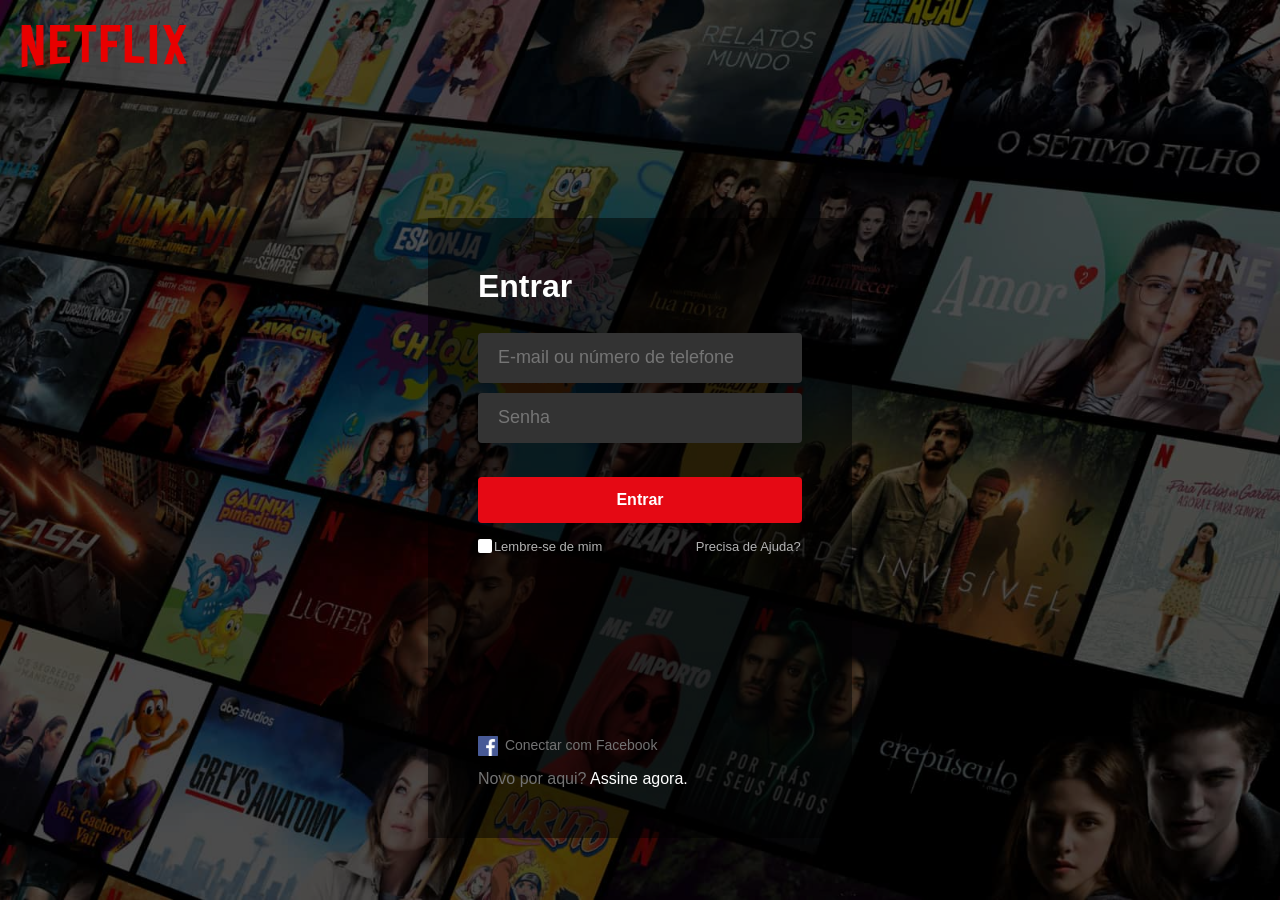
==== index.html @ 1db8c3ef "first commit" ====
<!DOCTYPE html>
<html lang="pt-BR">
	<head>
		<meta charset="UTF-8" />
		<meta http-equiv="X-UA-Compatible" content="IE=edge" />
		<meta name="viewport" content="width=device-width, initial-scale=1.0" />
		<title>Netflix</title>
		<link rel="stylesheet" href="style.css" />
		<link rel="icon" href="images/iconenetflix.png" alt="Icone da NetFlix" />
		<meta name="author" content="Matheus Campos,Dayson Portela" />
		<meta name="description" content="site de series e filmes" />
	</head>

	<body>
		<div class="structure">
			<div class="mask"></div>
			<div class="logo">
				<a href="https://www.netflix.com/br/"
					><img src="images/logonet.png" alt="logo da Netflix"
				/></a>
			</div>

			<form id="form-user" class="form-login">
				<div class="back-form">
					<h1>Entrar</h1>
					<input
						class="box0"
						type="phone"
						type="email"
						name="email"
						placeholder="E-mail ou número de telefone"
					/>
					<input
						class="box0"
						type="password"
						name="password"
						placeholder="Senha"
						minlength="6"
					/>
					<button type="submit">Entrar</button>

					<div class="lembre">
						<div class="remember">
							<p>
								<label class="check"
									>Lembre-se de mim
									<input class="box1" type="checkbox" name="Lembre-se de mim" />
									<span class="checkbox1"></span>
									<a href="https://www.netflix.com/br/LoginHelp"
										>Precisa de Ajuda?</a
									>
								</label>
							</p>
						</div>
					</div>

					<div class="facecontainer">
						<div class="face">
							<img src="images/face.png" alt="Conectar com Facebook" />
							<a
								href="https://web.facebook.com/login.php?skip_api_login=1&api_key=163114453728333&kid_directed_site=0&app_id=163114453728333&signed_next=1&next=https%3A%2F%2Fwww.facebook.com%2Fv2.9%2Fdialog%2Foauth%3Fapp_id%3D163114453728333%26cbt%3D1614429401185%26channel_url%3Dhttps%253A%252F%252Fstaticxx.facebook.com%252Fx%252Fconnect%252Fxd_arbiter%252F%253Fversion%253D46%2523cb%253Df12f362dccbc6d8%2526domain%253Dwww.netflix.com%2526origin%253Dhttps%25253A%25252F%25252Fwww.netflix.com%25252Ff308e2d8c614838%2526relation%253Dopener%26client_id%3D163114453728333%26display%3Dpopup%26domain%3Dwww.netflix.com%26e2e%3D%257B%257D%26fallback_redirect_uri%3Dhttps%253A%252F%252Fwww.netflix.com%252Fbr%252Flogin%26locale%3Dpt_BR%26logger_id%3Dff533e41480b44%26origin%3D1%26redirect_uri%3Dhttps%253A%252F%252Fstaticxx.facebook.com%252Fx%252Fconnect%252Fxd_arbiter%252F%253Fversion%253D46%2523cb%253Df2b11df1a6bffb8%2526domain%253Dwww.netflix.com%2526origin%253Dhttps%25253A%25252F%25252Fwww.netflix.com%25252Ff308e2d8c614838%2526relation%253Dopener%2526frame%253Df14653c837fdfbc%26response_type%3Dtoken%252Csigned_request%252Cgraph_domain%26sdk%3Djoey%26version%3Dv2.9%26ret%3Dlogin%26fbapp_pres%3D0%26tp%3Dunspecified&cancel_url=https%3A%2F%2Fstaticxx.facebook.com%2Fx%2Fconnect%2Fxd_arbiter%2F%3Fversion%3D46%23cb%3Df2b11df1a6bffb8%26domain%3Dwww.netflix.com%26origin%3Dhttps%253A%252F%252Fwww.netflix.com%252Ff308e2d8c614838%26relation%3Dopener%26frame%3Df14653c837fdfbc%26error%3Daccess_denied%26error_code%3D200%26error_description%3DPermissions%2Berror%26error_reason%3Duser_denied&display=popup&locale=pt_BR&pl_dbl=0&_rdc=1&_rdr"
							>
								Conectar com Facebook</a
							>
						</div>
					</div>

					<div class="novo">
						<p>
							Novo por aqui?
							<a href="https://www.netflix.com/br/" target="">Assine agora.</a>
						</p>
					</div>
				</div>
			</form>
		</div>

		<script src="src/Models/User.js"></script>
		<script src="src/Controllers/UserController.js"></script>
		<script src="index.js"></script>
	</body>
</html>
---- style.css ----
* {
  margin: 0;
  padding: 0;
}

:root {
  --color-destaque: #e50914;
  --color-letras: #ffff;
  --color-background: #8c8c8c;
  --color-backback: #000;
  --color-backform: #333;
  --color-backform1: rgb(0, 0, 0, 0.6);
  --color-backform2: rgb(0, 0, 0, 0.5);
  --color-subtext: #b3b3b3;
  --color-logotext: #737373;
}

body,
head {
  /* essas tags tera esse tipo de fonte */
  font-family: "Netflix Sans", "Helvetica Neue", Helvetica, Arial, Sans-serif;
}

h1 {
  /* as fontes de titulos, tamanhos */
  font-size: 32px;
}

input,
button {
  outline: none;
}

.mask {
  height: 100%;
  width: 100%;
  position: absolute;
  background: var(--color-backform1);
}

.logo img {
  position: absolute;
  height: 45px;
  width: 167px;
  vertical-align: middle;
  margin-top: 25px;
  margin-left: 20px;
}

.structure {
  position: relative;
  grid-template-areas: "form-user";
  display: grid;
  background: url(images/backnet.jpg) no-repeat center;
  background-size: cover;
  height: 100vh;
}

.structure .form-user {
  grid-area: form-user;
  display: grid;
  grid-template-columns: repeat(2, 1fr);

  height: 100vh; /* ter a altura 100% da pagina */
}

#form-user {
  position: relative;
  display: flex;
  flex-direction: column; /* para deixar na mesma coluna */
  justify-content: center;
  align-items: center;
}

#form-user h1 {
  color: var(--color-letras);
  font-size: 32px;
  margin-right: 230px;
  margin-bottom: 28px;
}

.form-login .box0 {
  border: none;
  font-size: 18px;
  border-radius: 4px;
  height: 30px;
  color: var(--color-letras);
  background: var(--color-backform);
  padding: 10px 20px;
  margin-bottom: 10px;
}

.check {
  display: block;
  position: relative;
  padding-left: 16px;
  margin-bottom: 12px;
}

.check input {
  position: absolute;
  opacity: 0;
}

.checkbox1 {
  left: 0;
  top: 0;
  width: 14px;
  height: 14px;
  border-radius: 2px;
  border: none;
  background: var(--color-letras);
  position: absolute;
  cursor: pointer;
}

.check input:checked ~ .checkbox1 {
  background-color: var(--color-logotext);
}

.check .checkbox1:after {
  top: 0px;
  left: 4px;
  width: 3px;
  height: 8px;
  border: solid var(--color-backback);
  border-width: 0 3px 3px 0; /* sentido horario primeiro em cima e assim vai, como um relogio */
  -webkit-transform: rotate(45deg);
  -ms-transform: rotate(45deg);
  transform: rotate(45deg);
}
.checkbox1::after {
  content: "";
  position: absolute;
  display: none;
}

.check input:checked ~ .checkbox1::after {
  display: block;
}

.form-login .error {
  border: 2px solid red;
}

.form-login .success {
  border: 2px solid rgb(6, 216, 118);
}

#form-user button {
  font-size: 16px;
  border-radius: 4px;
  padding: 14px 20px;
  font-weight: 700; /* O peso da Fonte */
  cursor: pointer;
  background-color: var(--color-destaque);
  border: none;
  margin: 24px 0 12px;
  color: var(--color-letras);
}

.lembre p {
  color: var(--color-subtext);
  font-size: 13px;
  padding-top: 4px;
}
.lembre a {
  margin-left: 90px;
  text-decoration: none;
  color: var(--color-subtext);
  font-size: 13px;
  padding-top: 4px;
}

.form-login .face {
  margin-top: 20px;
}
.facecontainer {
  margin-top: 150px;
}

.facecontainer img {
  cursor: pointer;
  margin-right: 10px;
  height: 20px;
  width: 20px;
  position: absolute;
}

.facecontainer a {
  color: var(--color-logotext);
  text-decoration: none;
  font-size: 14px;
  margin-left: 27px;
}

.novo {
  margin-top: 16px;
}
.novo p {
  color: var(--color-logotext);
}

.novo a {
  color: var(--color-letras);
  text-decoration: none;
}

.back-form {
  margin-top: 30px;
  background: var(--color-backform2);
  padding: 50px 50px 50px;
  display: flex;
  flex-direction: column;
  justify-content: center;
}

@media (max-width: 700px) {
}

@media (max-width: 500px) {
  .back-form {
    margin-top: 30px;
    background: none;
    padding: 0px;
  }

  .logo img {
    width: 120px;
    height: 40px;
  }

  .facecontainer {
    margin-top: 0px;
  }
}
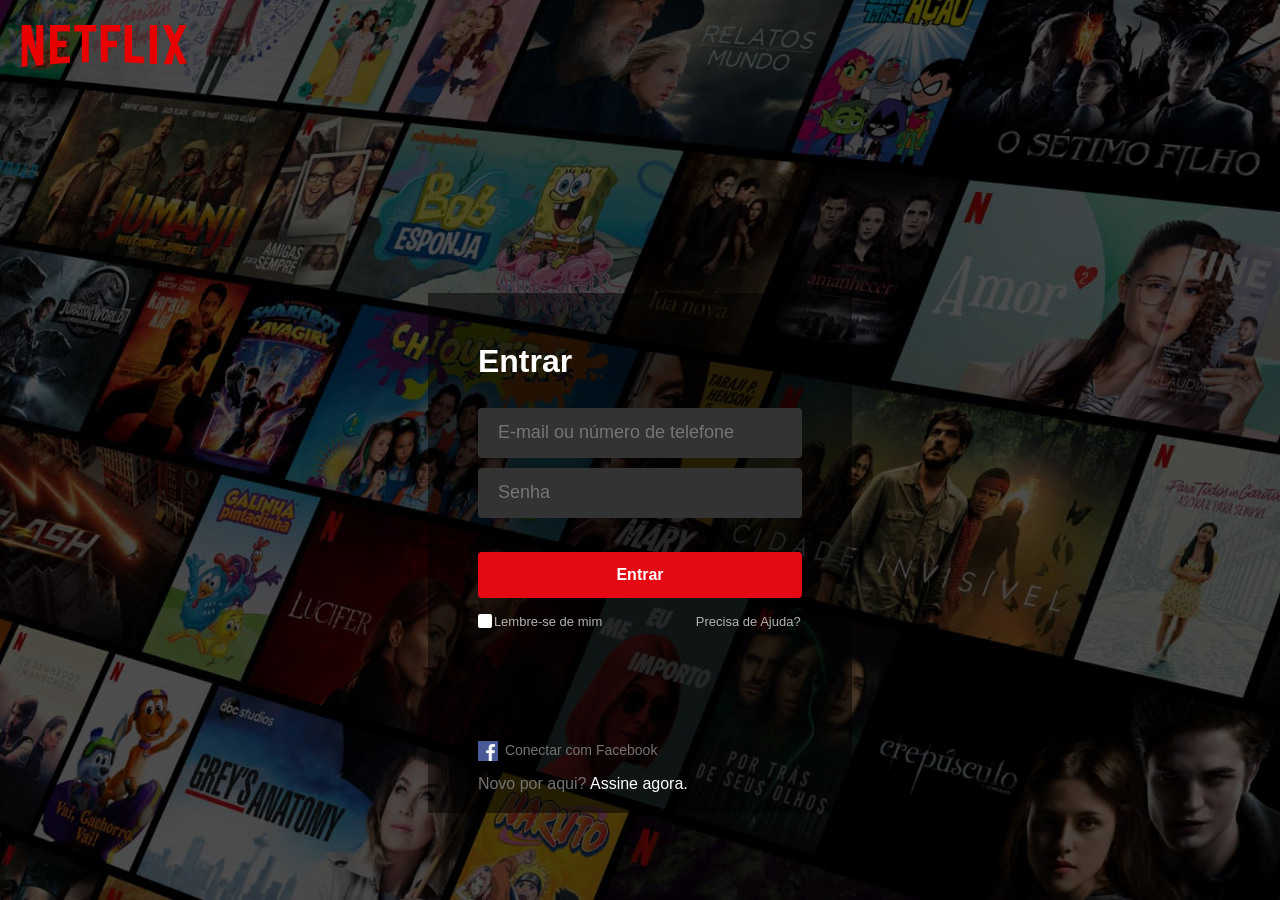
==== commit 2b9f89b1: "first commit" ====
--- a/index.html
+++ b/index.html
@@ -1,82 +1,64 @@
 <!DOCTYPE html>
 <html lang="pt-BR">
-	<head>
-		<meta charset="UTF-8" />
-		<meta http-equiv="X-UA-Compatible" content="IE=edge" />
-		<meta name="viewport" content="width=device-width, initial-scale=1.0" />
-		<title>Netflix</title>
-		<link rel="stylesheet" href="style.css" />
-		<link rel="icon" href="images/iconenetflix.png" alt="Icone da NetFlix" />
-		<meta name="author" content="Matheus Campos,Dayson Portela" />
-		<meta name="description" content="site de series e filmes" />
-	</head>
 
-	<body>
-		<div class="structure">
-			<div class="mask"></div>
-			<div class="logo">
-				<a href="https://www.netflix.com/br/"
-					><img src="images/logonet.png" alt="logo da Netflix"
-				/></a>
-			</div>
+<head>
+	<meta charset="UTF-8" />
+	<meta http-equiv="X-UA-Compatible" content="IE=edge" />
+	<meta name="viewport" content="width=device-width, initial-scale=1.0" />
+	<title>Netflix</title>
+	<link rel="stylesheet" href="style.css" />
+	<link rel="icon" href="images/iconenetflix.png" alt="Icone da NetFlix" />
+	<meta name="author" content="Matheus Campos,Dayson Portela" />
+	<meta name="description" content="site de series e filmes" />
+</head>
 
-			<form id="form-user" class="form-login">
-				<div class="back-form">
-					<h1>Entrar</h1>
-					<input
-						class="box0"
-						type="phone"
-						type="email"
-						name="email"
-						placeholder="E-mail ou número de telefone"
-					/>
-					<input
-						class="box0"
-						type="password"
-						name="password"
-						placeholder="Senha"
-						minlength="6"
-					/>
-					<button type="submit">Entrar</button>
+<body>
+	<div class="structure">
+		<div class="mask"></div>
+		<div class="logo">
+			<a href="https://www.netflix.com/br/"><img src="images/logonet.png" alt="logo da Netflix" /></a>
+		</div>
 
-					<div class="lembre">
-						<div class="remember">
-							<p>
-								<label class="check"
-									>Lembre-se de mim
-									<input class="box1" type="checkbox" name="Lembre-se de mim" />
-									<span class="checkbox1"></span>
-									<a href="https://www.netflix.com/br/LoginHelp"
-										>Precisa de Ajuda?</a
-									>
-								</label>
-							</p>
-						</div>
-					</div>
+		<form id="form-user" class="form-login">
+			<div class="back-form">
+				<h1>Entrar</h1>
+				<input class="box0" type="phone" type="email" name="email" required placeholder="E-mail ou número de telefone" />
+				<input class="box0" type="password" required name="password" placeholder="Senha" minlength="6" />
+				<button type="submit">Entrar</button>
 
-					<div class="facecontainer">
-						<div class="face">
-							<img src="images/face.png" alt="Conectar com Facebook" />
-							<a
-								href="https://web.facebook.com/login.php?skip_api_login=1&api_key=163114453728333&kid_directed_site=0&app_id=163114453728333&signed_next=1&next=https%3A%2F%2Fwww.facebook.com%2Fv2.9%2Fdialog%2Foauth%3Fapp_id%3D163114453728333%26cbt%3D1614429401185%26channel_url%3Dhttps%253A%252F%252Fstaticxx.facebook.com%252Fx%252Fconnect%252Fxd_arbiter%252F%253Fversion%253D46%2523cb%253Df12f362dccbc6d8%2526domain%253Dwww.netflix.com%2526origin%253Dhttps%25253A%25252F%25252Fwww.netflix.com%25252Ff308e2d8c614838%2526relation%253Dopener%26client_id%3D163114453728333%26display%3Dpopup%26domain%3Dwww.netflix.com%26e2e%3D%257B%257D%26fallback_redirect_uri%3Dhttps%253A%252F%252Fwww.netflix.com%252Fbr%252Flogin%26locale%3Dpt_BR%26logger_id%3Dff533e41480b44%26origin%3D1%26redirect_uri%3Dhttps%253A%252F%252Fstaticxx.facebook.com%252Fx%252Fconnect%252Fxd_arbiter%252F%253Fversion%253D46%2523cb%253Df2b11df1a6bffb8%2526domain%253Dwww.netflix.com%2526origin%253Dhttps%25253A%25252F%25252Fwww.netflix.com%25252Ff308e2d8c614838%2526relation%253Dopener%2526frame%253Df14653c837fdfbc%26response_type%3Dtoken%252Csigned_request%252Cgraph_domain%26sdk%3Djoey%26version%3Dv2.9%26ret%3Dlogin%26fbapp_pres%3D0%26tp%3Dunspecified&cancel_url=https%3A%2F%2Fstaticxx.facebook.com%2Fx%2Fconnect%2Fxd_arbiter%2F%3Fversion%3D46%23cb%3Df2b11df1a6bffb8%26domain%3Dwww.netflix.com%26origin%3Dhttps%253A%252F%252Fwww.netflix.com%252Ff308e2d8c614838%26relation%3Dopener%26frame%3Df14653c837fdfbc%26error%3Daccess_denied%26error_code%3D200%26error_description%3DPermissions%2Berror%26error_reason%3Duser_denied&display=popup&locale=pt_BR&pl_dbl=0&_rdc=1&_rdr"
-							>
-								Conectar com Facebook</a
-							>
-						</div>
-					</div>
-
-					<div class="novo">
+				<div class="lembre">
+					<div class="remember">
 						<p>
-							Novo por aqui?
-							<a href="https://www.netflix.com/br/" target="">Assine agora.</a>
+							<label class="check">Lembre-se de mim
+								<input class="box1" type="checkbox" name="Lembre-se de mim" />
+								<span class="checkbox1"></span>
+								<a href="https://www.netflix.com/br/LoginHelp">Precisa de Ajuda?</a>
+							</label>
 						</p>
 					</div>
 				</div>
-			</form>
-		</div>
 
-		<script src="src/Models/User.js"></script>
-		<script src="src/Controllers/UserController.js"></script>
-		<script src="index.js"></script>
-	</body>
-</html>
+				<div class="facecontainer">
+					<div class="face">
+						<img src="images/face.png" alt="Conectar com Facebook" />
+						<a href="https://web.facebook.com/login.php?skip_api_login=1&api_key=163114453728333&kid_directed_site=0&app_id=163114453728333&signed_next=1&next=https%3A%2F%2Fwww.facebook.com%2Fv2.9%2Fdialog%2Foauth%3Fapp_id%3D163114453728333%26cbt%3D1614429401185%26channel_url%3Dhttps%253A%252F%252Fstaticxx.facebook.com%252Fx%252Fconnect%252Fxd_arbiter%252F%253Fversion%253D46%2523cb%253Df12f362dccbc6d8%2526domain%253Dwww.netflix.com%2526origin%253Dhttps%25253A%25252F%25252Fwww.netflix.com%25252Ff308e2d8c614838%2526relation%253Dopener%26client_id%3D163114453728333%26display%3Dpopup%26domain%3Dwww.netflix.com%26e2e%3D%257B%257D%26fallback_redirect_uri%3Dhttps%253A%252F%252Fwww.netflix.com%252Fbr%252Flogin%26locale%3Dpt_BR%26logger_id%3Dff533e41480b44%26origin%3D1%26redirect_uri%3Dhttps%253A%252F%252Fstaticxx.facebook.com%252Fx%252Fconnect%252Fxd_arbiter%252F%253Fversion%253D46%2523cb%253Df2b11df1a6bffb8%2526domain%253Dwww.netflix.com%2526origin%253Dhttps%25253A%25252F%25252Fwww.netflix.com%25252Ff308e2d8c614838%2526relation%253Dopener%2526frame%253Df14653c837fdfbc%26response_type%3Dtoken%252Csigned_request%252Cgraph_domain%26sdk%3Djoey%26version%3Dv2.9%26ret%3Dlogin%26fbapp_pres%3D0%26tp%3Dunspecified&cancel_url=https%3A%2F%2Fstaticxx.facebook.com%2Fx%2Fconnect%2Fxd_arbiter%2F%3Fversion%3D46%23cb%3Df2b11df1a6bffb8%26domain%3Dwww.netflix.com%26origin%3Dhttps%253A%252F%252Fwww.netflix.com%252Ff308e2d8c614838%26relation%3Dopener%26frame%3Df14653c837fdfbc%26error%3Daccess_denied%26error_code%3D200%26error_description%3DPermissions%2Berror%26error_reason%3Duser_denied&display=popup&locale=pt_BR&pl_dbl=0&_rdc=1&_rdr">
+							Conectar com Facebook</a>
+					</div>
+				</div>
+
+				<div class="novo">
+					<p>
+						Novo por aqui?
+						<a href="https://www.netflix.com/br/" target="">Assine agora.</a>
+					</p>
+				</div>
+			</div>
+		</form>
+	</div>
+
+	<script src="src/Models/User.js"></script>
+	<script src="src/Controllers/UserController.js"></script>
+	<script src="index.js"></script>
+</body>
+
+</html>
--- a/style.css
+++ b/style.css
@@ -176,7 +176,7 @@
   margin-top: 20px;
 }
 .facecontainer {
-  margin-top: 150px;
+  margin-top: 80px;
 }
 
 .facecontainer img {
@@ -209,7 +209,7 @@
 .back-form {
   margin-top: 30px;
   background: var(--color-backform2);
-  padding: 50px 50px 50px;
+  padding: 50px 50px 20px;
   display: flex;
   flex-direction: column;
   justify-content: center;
@@ -219,10 +219,15 @@
 }
 
 @media (max-width: 500px) {
+  .structure {
+    height: 100vh;
+  }
+
   .back-form {
     margin-top: 30px;
     background: none;
     padding: 0px;
+    max-width: 300px;
   }
 
   .logo img {
@@ -230,6 +235,10 @@
     height: 40px;
   }
 
+  .lembre a {
+    margin-left: 60px;
+  }
+
   .facecontainer {
     margin-top: 0px;
   }
